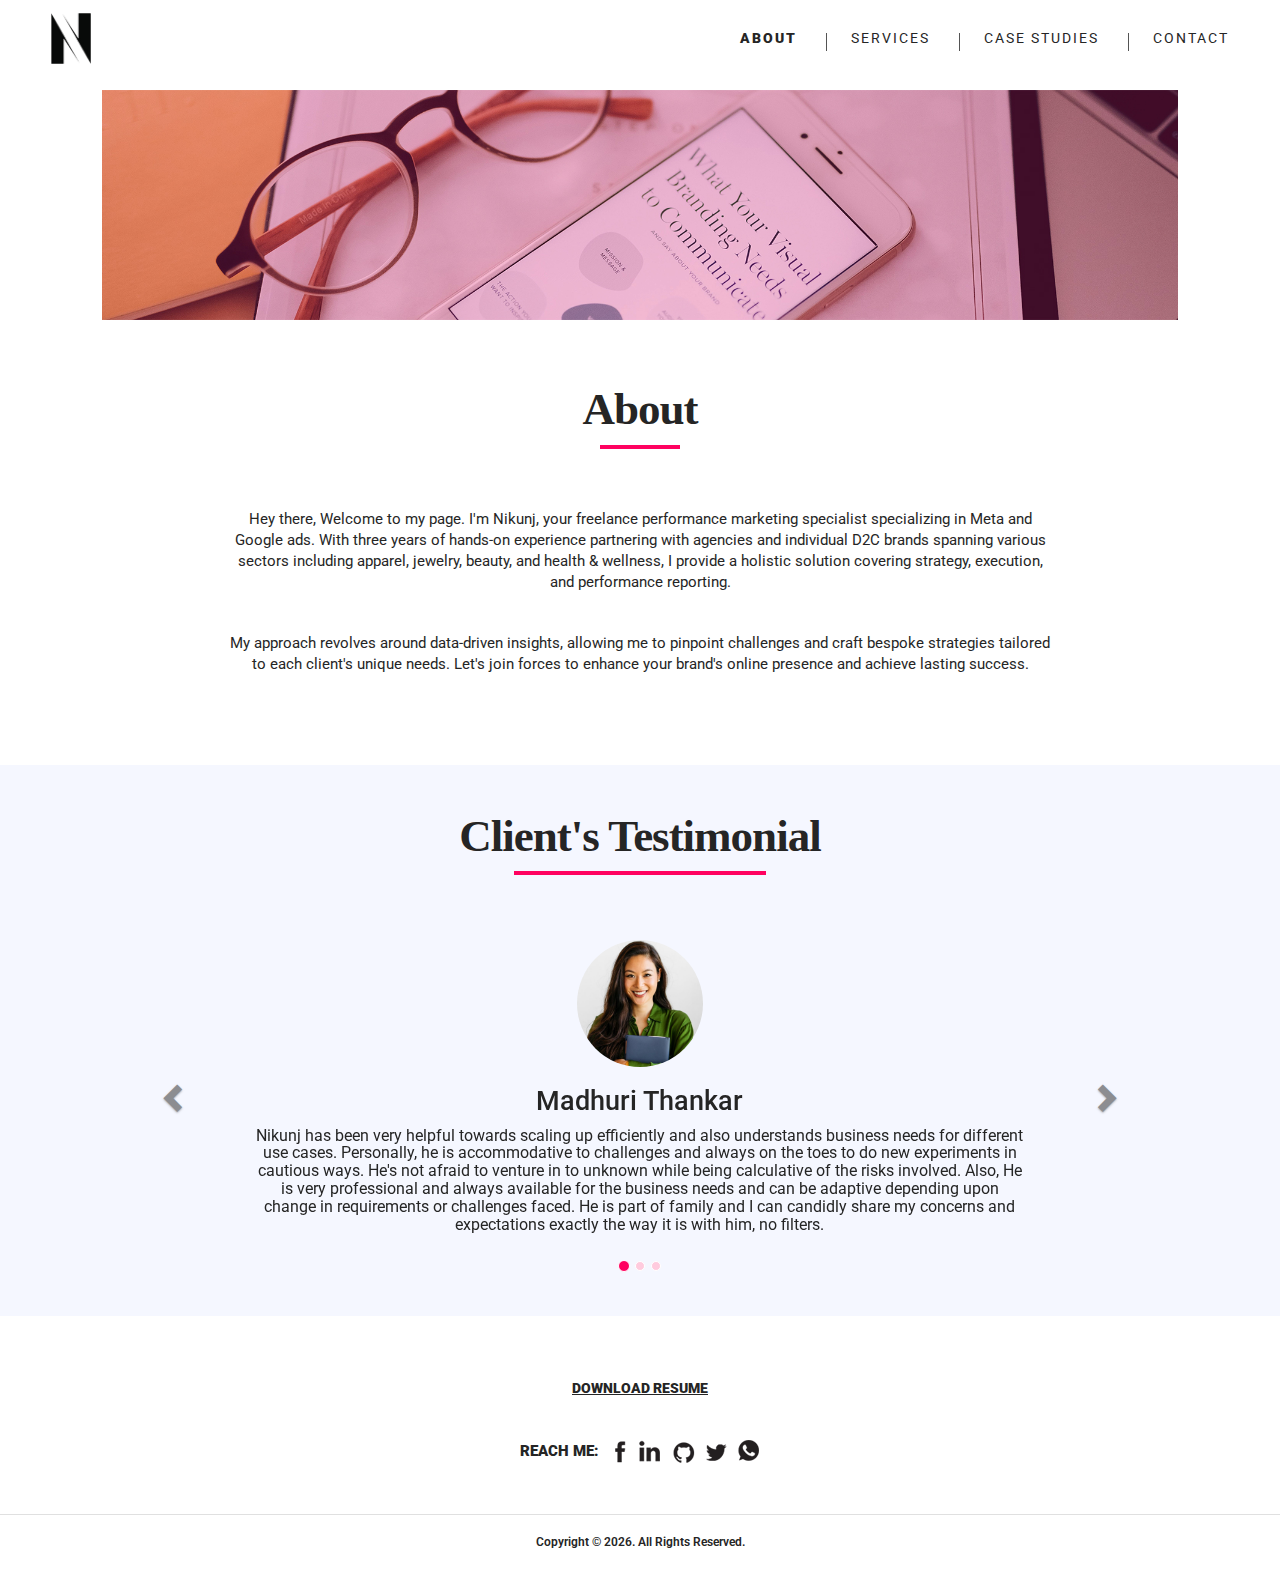
==== about.html @ 2225bbc5 "Update about.html" ====
<!DOCTYPE html>
<html>
<head>
	 <meta http-equiv="X-UA-Compatible" content="IE=edge">
	<meta name="viewport" content="width=device-width, initial-scale=1">
	<title>Nikunj Nagpal: About</title>
	<link rel="shortcut icon" href="fav.png"/>
	<link rel="stylesheet" type="text/css" href="css/style.css">
	<link rel="stylesheet" type="text/css" href="css/about.css">
	<link href="https://fonts.googleapis.com/css?family=Roboto:100,300,400,500,700,900" rel="stylesheet">
	<link rel="stylesheet" href="https://maxcdn.bootstrapcdn.com/bootstrap/3.4.1/css/bootstrap.min.css">
  <script src="https://ajax.googleapis.com/ajax/libs/jquery/3.7.1/jquery.min.js"></script>
  <script src="https://maxcdn.bootstrapcdn.com/bootstrap/3.4.1/js/bootstrap.min.js"></script>
</head>
<body>
<section>
	<header class="navHolder">
        <a href="index.html" class="logo"><img src="images/profile_logo.png" alt="" /></a>
        <ul class="nav vis-desk">
          <li class="active-nav"><a href="about.html">About</a></li>
          <li><a href="services.html">Services</a></li>
          <li><a href="case-studies.html">Case Studies</a></li>
          <li><a href="contact.html">Contact</a></li>
        </ul>
	    <span class="hamburger-box hamburger hamburger--squeeze"> <span class="hamburger-inner"></span></span>
      </header>
      <ul class="mob-nav vis-mob">
	      <li><a href="about.html">About</a></li>
	      <li><a href="services.html">Services</a></li>
	      <li><a href="case-studies.html">Case Studies</a></li>
	      <li><a href="contact.html">Contact</a></li>
    </ul>

<section class="about-holder">
	<div class="banner about">
	</div>
	<div class="about-content">
			<h2 class="sectionTitle">About</h2>
			<p>Hey there, Welcome to my page.  I'm Nikunj, your freelance performance marketing specialist specializing in Meta and Google ads. With three years of hands-on experience partnering with agencies and individual D2C brands spanning various sectors including apparel, jewelry, beauty, and health & wellness, I provide a holistic solution covering strategy, execution, and performance reporting.</p>
				<p> My approach revolves around data-driven insights, allowing me to pinpoint challenges and craft bespoke strategies tailored to each client's unique needs. Let's join forces to enhance your brand's online presence and achieve lasting success.</p>
<!-- <p>I believe in order to learn anything first you need to be curious about it and that will lead you to hell a lot of questions. that very moment you have won it around 90%, rest 10% will be how you find answers for all your question. </p> -->
	</div>
	<div class="testimonialContainer">
		<h2 class="sectionTitle">Client's Testimonial</h2>
		<div id="myCarousel" class="carousel slide" data-ride="carousel">
		  <!-- Indicators -->
		  <ol class="carousel-indicators">
			<li data-target="#myCarousel" data-slide-to="0" class="active"></li>
			<li data-target="#myCarousel" data-slide-to="1"></li>
			<li data-target="#myCarousel" data-slide-to="2"></li>
		  </ol>
	  
		  <!-- Wrapper for slides -->
		  <div class="carousel-inner">
			<div class="item active">
				<div class="clientImage">
					<img src="images/clients/1.jpg" alt="" />
				</div>
				<h2>Madhuri Thankar</h2>
				<h4>Nikunj has been very helpful towards scaling up efficiently and also understands business needs for different use cases. Personally, he is accommodative to challenges and always on the toes to do new experiments in cautious ways. He's not afraid to venture in to unknown while being calculative of the risks involved. Also, He is very professional and always available for the business needs and can be adaptive depending upon change in requirements or challenges faced. 
He is part of family and I can candidly share my concerns and expectations exactly the way it is with him, no filters.</h4>
			</div>
	  
			<div class="item">
				<div class="clientImage">
					<img src="images/clients/1.jpg" alt="" />
				</div>
				<h2>Madhuri Thankar</h2>
				<h4>Nam cursus massa sit amet lorem placerat, ultricies venenatis mauris tincidunt. Morbi leo dolor, euismod quis turpis congue, porta viverra lectus. Integer condimentum nibh a efficitur sodales. </h4>
			</div>
		  
			<div class="item">
				<div class="clientImage">
					<img src="images/clients/1.jpg" alt="" />
				</div>
				<h2>Madhuri Thankar</h2>
				<h4>Nunc eu sapien et quam placerat consectetur. Ut suscipit, urna a commodo vestibulum, sapien metus feugiat diam, eget tempor velit velit nec turpis. Quisque lacinia velit libero, id sagittis lorem sodales non. </h4>
			</div>
		  </div>
	  
		  <!-- Left and right controls -->
		  <a class="left carousel-control" href="#myCarousel" data-slide="prev">
			<span class="glyphicon glyphicon-chevron-left"></span>
			<span class="sr-only">Previous</span>
		  </a>
		  <a class="right carousel-control" href="#myCarousel" data-slide="next">
			<span class="glyphicon glyphicon-chevron-right"></span>
			<span class="sr-only">Next</span>
		  </a>
		</div>
	</div>	
	<div class="socialBlock">
		<a href="Nikunj_Resume.pdf" target="_blank" class="resume-btn">DOWNLOAD RESUME</a>
		
		<div class="social">
			<h4>REACH ME:</h4>
		   <a href="https://www.facebook.com/indar.r.kumar" target="_blank" class="fb"></a>
		   <a href="https://www.linkedin.com/in/indarcode/" target="_blank" class="in"></a>
		   <a href="https://github.com/IndarCode" target="_blank" class="gi"></a>
		   <a href="https://twitter.com/indarCode" target="_blank" class="tw"></a>
		   <a href="" class="wt"></a>
		 </div>
	</div>
	</div>
</section>



<footer>
	 Copyright © <script>document.write(new Date().getFullYear())</script>. All Rights Reserved.
</footer>



 <script src="https://code.jquery.com/jquery-3.3.1.slim.min.js" integrity="sha384-q8i/X+965DzO0rT7abK41JStQIAqVgRVzpbzo5smXKp4YfRvH+8abtTE1Pi6jizo" crossorigin="anonymous"></script>

<script type="text/javascript">
	
const winHeight = $(window).outerHeight();
	const headerHeight = $('header').outerHeight();
	const footerHeight = $('footer').outerHeight();
	const screenHeight = winHeight - (headerHeight + footerHeight);
	const bodyHeight = $('.bodyContainer').outerHeight();

	if( screenHeight  > bodyHeight) {
		$('footer').addClass('fixed');
	}
	else{

	}
</script>
<script src="script/main.js"></script>
</body>
</html>
---- css/style.css ----
* {
  margin: 0px;
  padding: 0px;
  box-sizing: border-box;
  list-style: none;
  text-decoration: none;
  color: #252525 !important;
  font-family: "Roboto", sans-serif;
  font-size: 1.15vw;
}
pre.language-js code *,
pre.language-js code {
  font-family: Consolas, Monaco, "Andale Mono", "Ubuntu Mono", monospace !important;
  font-size: 19px;
}
img {
  display: block;
  max-width: 100%;
  height: auto;
}

a:focus,
input:focus,
textarea:focus {
  outline: none;
}

/*color css*/

.main-color {
  color: #d23669;
}
.bg-main-color {
  background-color: #d23669;
}

/*header css*/
header.navHolder {
  position: fixed;
  left: 0%;
  right: 0%;
  padding: 1% 4%;
  display: flex;
  justify-content: space-between;
  align-items: center;
  top: 0;
  z-index: 1;
  background-color: #fff;
  z-index: 99;
}
header.navHolder.shadow {
  box-shadow: 0px 0px 6px rgb(8, 8, 8, 0.35);
}
a.logo {
  display: block;
  max-width: 40px;
}
/*nav css */

ul.nav li {
  display: inline-block;
  position: relative;
}
ul.nav li.active-nav a {
  font-weight: 900;
  color: #ff0260;
}
ul.nav li a {
  text-transform: uppercase;
  letter-spacing: 2px;
  font-size: 17px;
  padding: 0 25px;
  font-weight: 400;
}
ul.nav li:last-child a {
  padding: 0 0px 0 25px;
}
ul.nav li a:hover {
  font-weight: 900;
  color: #252525;
}
ul.nav li:after {
  content: " ";
  display: block;
  height: 18px;
  width: 1px;
  background-color: #545454;
  position: absolute;
  top: 5px;
}
ul.nav li:first-child:after {
  display: none;
}

.share h4 {
  text-transform: uppercase;
  font-size: 0.9vw;
  letter-spacing: 1px;
}
.social h4 {
  font-size: 15px;
  font-weight: 900;
  display: inline-block;
  margin-right: 10px;
  line-height: 15px;
}
.social {
  position: fixed;
  bottom: 8%;
  left: 5%;
}
.social a {
  height: 25px;
  width: 25px;
  background-image: url(../images/sprite.png);
  background-position: 0 0;
  display: inline-block;
  margin: 0 2px;
  vertical-align: bottom;
}
.social a.fb {
  background-position: 0 0;
  width: 15px;
}
.social a.in {
  background-position: -25px 0;
}
.social a.gi {
  background-position: -58px 0;
}
.social a.tw {
  background-position: -94px 0;
}
.social a.wt {
  background-position: -129px 0;
  width: 22px;
}
.social a.fb:hover {
  background-position: 0 -29px;
}
.social a.in:hover {
  background-position: -25px -29px;
}
.social a.gi:hover {
  background-position: -58px -29px;
}
.social a.tw:hover {
  background-position: -94px -29px;
}
.social a.wt:hover {
  background-position: -129px -29px;
  width: 22px;
}

.banner {
  width: 84vw;
  margin: 10vh auto 5vh;
  height: 33vh;
  background-image: url(../images/page_banner.jpg);
  background-position: right;
  background-size: cover;
  max-height: 230px;
}

.sectionTitle {
  font-family: "Abril Fatface", serif;
  font-size: 5vh;
  letter-spacing: -1px;
  display: inline-block;
  font-weight: 600;
}

h2.sectionTitle:after {
  content: ' ';
  display: block;
  height: 4px;
  width: 70%;
  background-color: #ff0260;
  margin: 10px auto;
}

footer {
  padding: 20px;
  text-align: center;
  font-size: 12px;
  color: #666;
  font-weight: 600;
  line-height: 14px;
  border-top: 1px solid #e0e0e0;
}
footer.fixed {
  position: fixed;
  left: 0;
  bottom: 0;
  right: 0;
}

@media (max-width: 767px) {
  p {
    font-size: 15px;
    line-height: 21px;
}
  a.logo {
    max-width: 30px;
    display: block;
    margin-top: 5px;
  }
  .banner {
    width: 90vw;
    height: 18vh;
  }
  section.in header {
    padding: 10px 5%;
    background-color: #fff;
    left: 0;
    right: 0;
    box-shadow: 0px -3px 7px #666;
  }
  h2.sectionTitle:after {
    margin: 10px auto;
}
.about-content a.resume-btn {
  font-size: 12px !important;
}
}

@media (min-width: 768px) and (max-width: 1024px) {
  header {
    padding: 15px 0;
    box-shadow: 0px -3px 7px #666;
  }
  .banner {
    width: 90vw;
    height: 18vh;
  }
  a.logo {
    max-width: 35px;
    margin-top: 5px;
  }
  p {
    font-size: 15px;
    line-height: 21px;
}
}

@media (min-width: 1200px) and (max-width: 1400px) {
  /** {
    font-size: 18px;
  }*/
  a.logo {
    width: 140px;
  }

  ul.nav li a {
    font-size: 14px;
  }
  pre.language-js code *,
  pre.language-js code {
    font-family: Consolas, Monaco, "Andale Mono", "Ubuntu Mono", monospace !important;
    font-size: 17px;
  }
}

@media (max-width: 1024px) {
  /*Hamburger menu icon css*/
  .vis-desk {
    display: none !important;
  }
  .hamburger-box {
    width: 30px;
    height: 24px;
    display: inline-block;
    position: relative;
    float: right;
    margin: 3px -2px 0 0;
  }
  .hamburger-inner {
    display: block;
    top: 50%;
    margin-top: -2px;
  }
  .hamburger-inner,
  .hamburger-inner::before,
  .hamburger-inner::after {
    width: 31px;
    height: 2px;
    background-color: #282727;
    position: absolute;
    transition-property: transform;
    transition-duration: 0.15s;
    transition-timing-function: ease;
  }
  .hamburger.is-active .hamburger-inner,
  .hamburger.is-active .hamburger-inner::before,
  .hamburger.is-active .hamburger-inner::after {
    width: 22px;
  }
  .hamburger-inner::before,
  .hamburger-inner::after {
    content: "";
    display: block;
  }
  .hamburger-inner::before {
    top: -7px;
  }
  .hamburger-inner::after {
    bottom: -7px;
  }
  .hamburger--squeeze .hamburger-inner {
    transition-duration: 0.1s;
    transition-timing-function: cubic-bezier(0.55, 0.055, 0.675, 0.19);
  }
  .hamburger--squeeze .hamburger-inner::before {
    transition: top 0.1s 0.14s ease, opacity 0.1s ease;
  }
  .hamburger--squeeze .hamburger-inner::after {
    transition: bottom 0.1s 0.14s ease,
      transform 0.1s cubic-bezier(0.55, 0.055, 0.675, 0.19);
  }
  .hamburger--squeeze.is-active .hamburger-inner {
    transform: rotate(45deg);
    transition-delay: 0.14s;
    transition-timing-function: cubic-bezier(0.215, 0.61, 0.355, 1);
  }
  .hamburger--squeeze.is-active .hamburger-inner::before {
    top: 0;
    opacity: 0;
    transition: top 0.1s ease, opacity 0.1s 0.14s ease;
  }
  .hamburger--squeeze.is-active .hamburger-inner::after {
    bottom: 0;
    transform: rotate(-90deg);
    transition: bottom 0.1s ease,
      transform 0.1s 0.14s cubic-bezier(0.215, 0.61, 0.355, 1);
  }
  .mob-nav {
    display: block;
    position: fixed;
    left: 0;
    right: 0;
    background-color: #fff;
    top: -200px;
    padding: 20px 0;
    transition: all 0.6s ease;
    z-index: 9;
  }
  .mob-nav.isActive {
    top: 50px;
    box-shadow: 0px -2px 8px 0px #5a5a5a;
    border-top: 1px solid #d4d4d4;
  }
  .mob-nav li:last-child a {
    padding: 8px 7.5%;
  }
  .mob-nav li:after {
    display: none;
  }
  .mob-nav li {
    display: block;
  }
  .mob-nav li a {
    font-size: 13px;
    font-weight: 400;
    display: block;
    padding: 8px 7.5%;
    text-transform: uppercase;
    letter-spacing: 2px;
  }
  footer {
    padding: 15px;
    font-size: 11px;
    color: #666;
  }
}

@media (min-width: 1025px) {
  .vis-mob {
    display: none !important;
  }
  span.hamburger-box.hamburger.hamburger--squeeze {
    display: none;
  }
}
---- css/about.css ----
.about-content {
    width: calc(100% - 35vw);
    text-align: center;
    margin: 0 auto 10vh;
}
.banner.about {
    background-image: url("../images/about_banner.jpg");
    background-position: center;
}

.about-content p {
    margin-top: 40px;
}
.about-content p span{
    font-weight: 600;
    color: #ff0260;
}
.testimonialContainer {
    width: 100%;
    text-align: center;
    background-color: #f5f7ff;
    padding: 3vh 8vh;
    margin-bottom: 5vh;
}
.carousel {
    position: relative;
    max-width: 70vw;
    margin: 0 auto;
}
.carousel h2{
    font-size: 3vh;
}
.carousel h4{
    font-size: 1.8vh;
    font-weight: 400;
    min-height: 10vh;
}
.clientImage {
    max-width: 14vh;
    border-radius: 50%;
    overflow: hidden;
    margin: 0 auto;
}
.carousel-indicators {
    bottom: 0px !important;
}
.carousel-indicators li {
    background-color: #ffcbde !important;
}
.carousel-indicators li.active {
    background-color: #ff0260 !important;
}
.item {
    padding: 5vh 2vh;
}
.carousel-control {
    background-image: none !important;
}
.carousel-control.right {
    right: -10% !important;
}
.carousel-control.left {
    left: -10%;
}
.socialBlock {
    text-align: center;
    margin-bottom: 5vh;
}
.socialBlock .social {
    position: static;
    margin-top: 4vh;
} 
.socialBlock a {
    vertical-align: middle;
}
.socialBlock a.resume-btn {
    font-size: 1.5vh;
    font-weight: 900;
    margin-top: 2vh;
    display: inline-block;
    text-decoration: underline;
    color: #ff0260;
}
.carousel-inner {
    position: relative;
    width: 90% !important;
    overflow: hidden;
    margin: 0 auto;
    max-width: 1600px 
}






@media (max-width: 767px){
    
.about-content {
    width: 90%;
    text-align: center;
    margin-top: 50px;
}
.about-content h2 {
    font-size: 30px;
    margin-bottom: 10px;
}
.about-content p {
    margin-top: 15px;
}
.social h4 {
    font-size: 12px;
    margin-right: 0;
    display: block;
    line-height: 15px;
    margin-bottom: 7px;
}
}


@media (min-width: 768px) and (max-width: 1024px) {
    .about-content {
        width: 75%;
    }
}
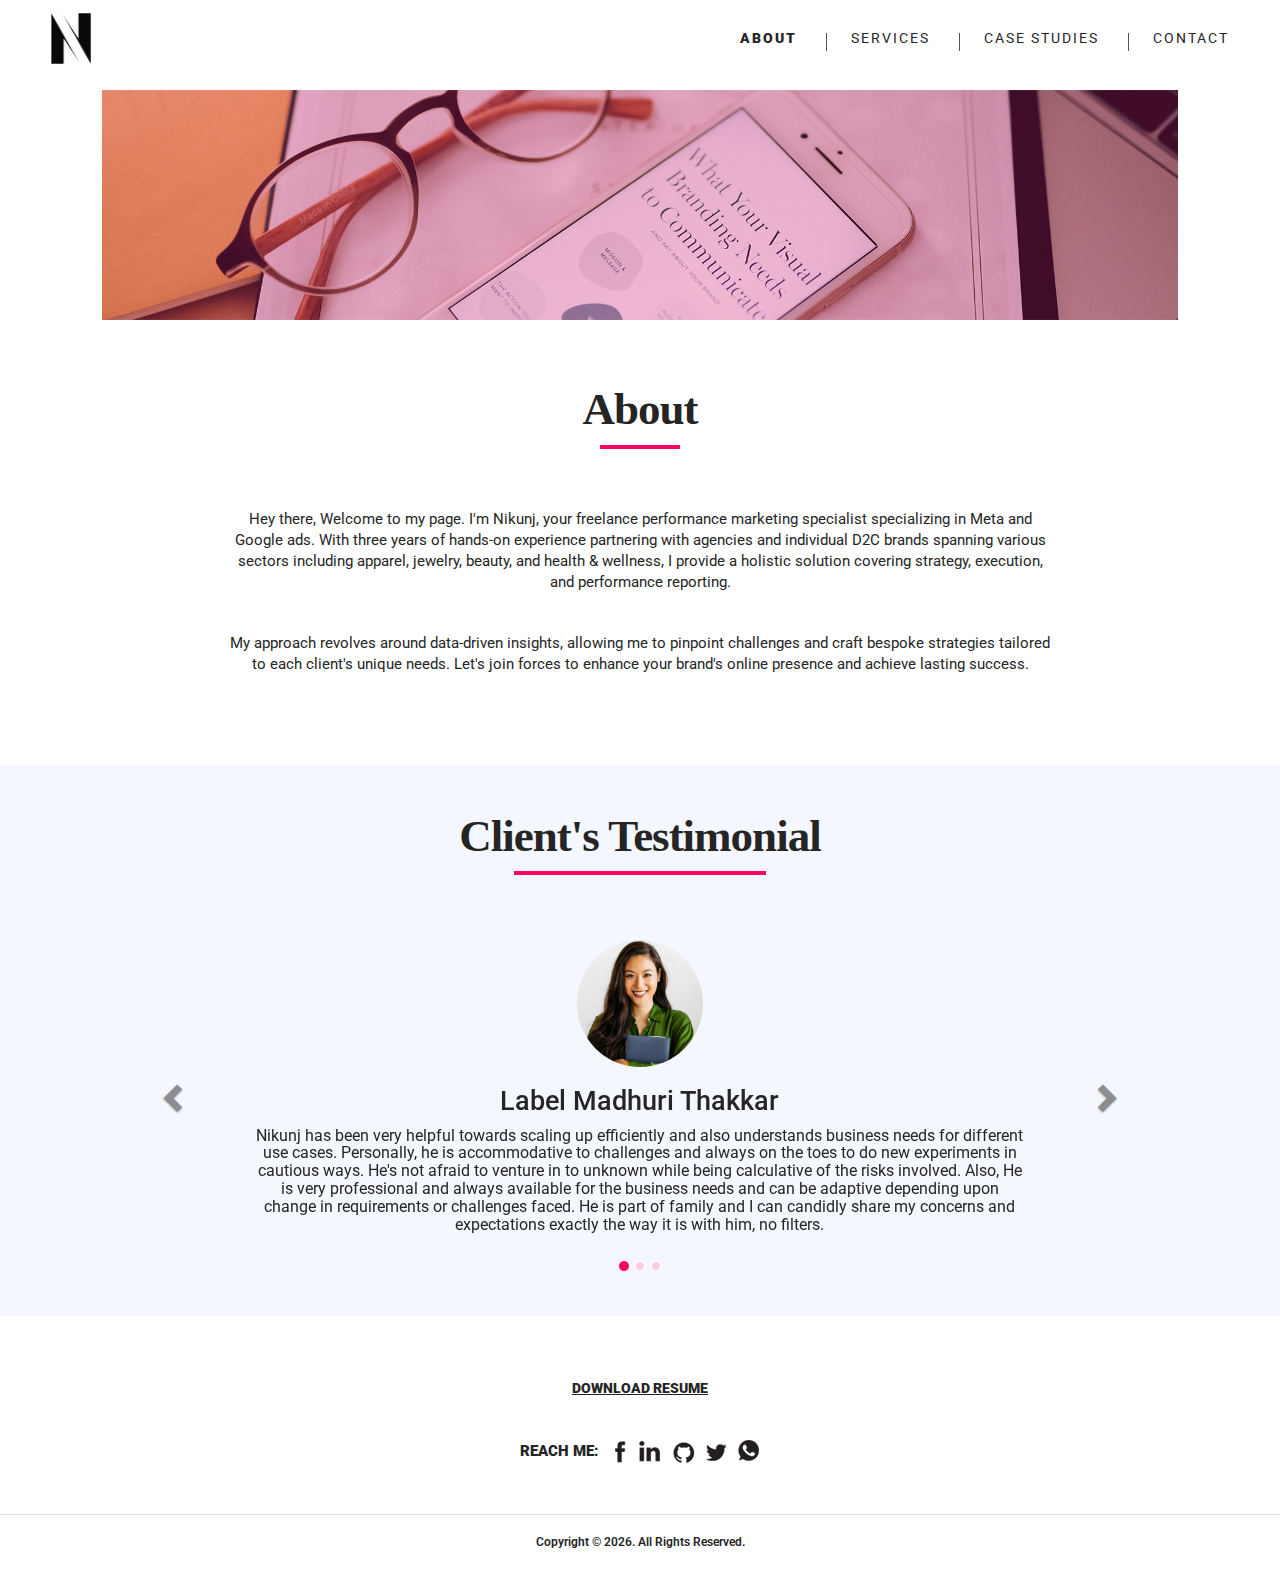
==== commit 39ed93f4: "Update about.html" ====
--- a/about.html
+++ b/about.html
@@ -56,7 +56,7 @@
 				<div class="clientImage">
 					<img src="images/clients/1.jpg" alt="" />
 				</div>
-				<h2>Madhuri Thankar</h2>
+				<h2>Label Madhuri Thakkar</h2>
 				<h4>Nikunj has been very helpful towards scaling up efficiently and also understands business needs for different use cases. Personally, he is accommodative to challenges and always on the toes to do new experiments in cautious ways. He's not afraid to venture in to unknown while being calculative of the risks involved. Also, He is very professional and always available for the business needs and can be adaptive depending upon change in requirements or challenges faced. 
 He is part of family and I can candidly share my concerns and expectations exactly the way it is with him, no filters.</h4>
 			</div>
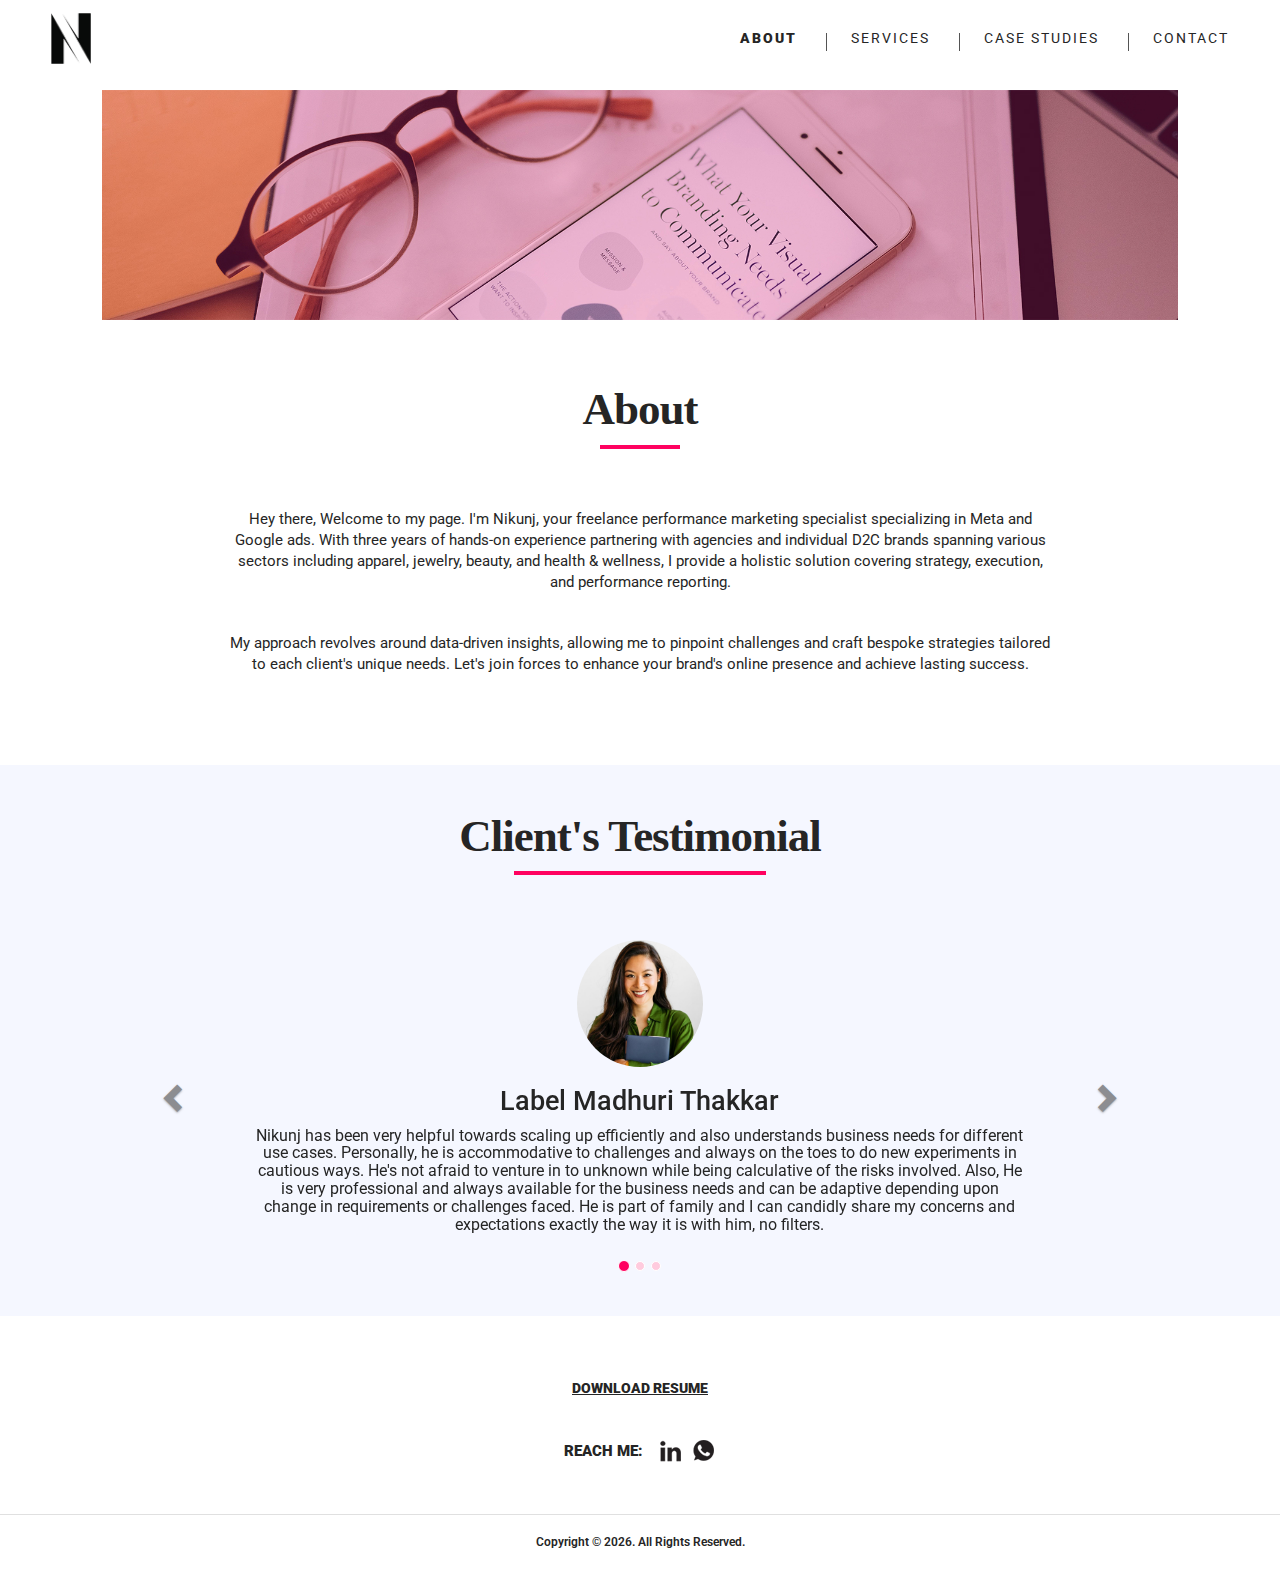
==== commit 7404ca66: "Update about.html" ====
--- a/about.html
+++ b/about.html
@@ -94,10 +94,7 @@
 		
 		<div class="social">
 			<h4>REACH ME:</h4>
-		   <a href="https://www.facebook.com/indar.r.kumar" target="_blank" class="fb"></a>
-		   <a href="https://www.linkedin.com/in/indarcode/" target="_blank" class="in"></a>
-		   <a href="https://github.com/IndarCode" target="_blank" class="gi"></a>
-		   <a href="https://twitter.com/indarCode" target="_blank" class="tw"></a>
+		   <a href="https://www.linkedin.com/in/nikunj-nagpal-a7a418149/" target="_blank" class="in"></a>
 		   <a href="" class="wt"></a>
 		 </div>
 	</div>
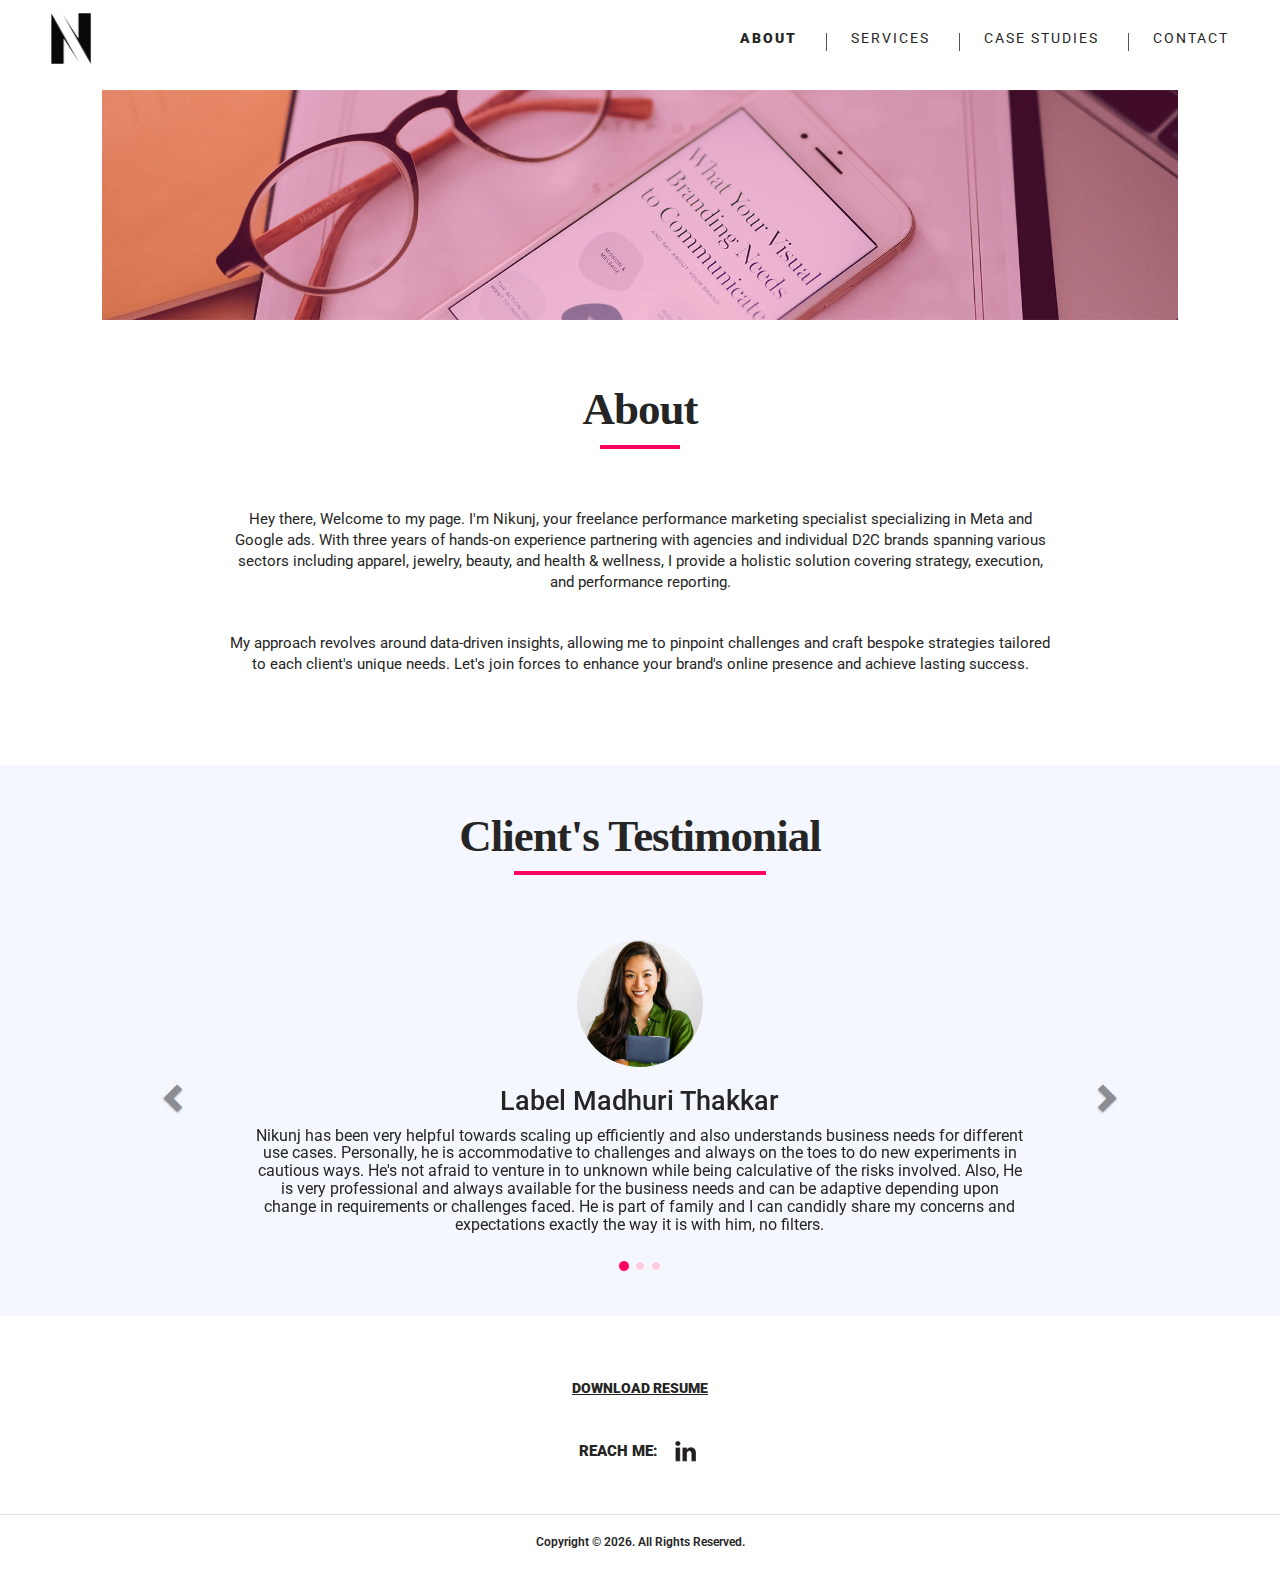
==== commit 0f68af6f: "Update about.html" ====
--- a/about.html
+++ b/about.html
@@ -95,7 +95,6 @@
 		<div class="social">
 			<h4>REACH ME:</h4>
 		   <a href="https://www.linkedin.com/in/nikunj-nagpal-a7a418149/" target="_blank" class="in"></a>
-		   <a href="" class="wt"></a>
 		 </div>
 	</div>
 	</div>
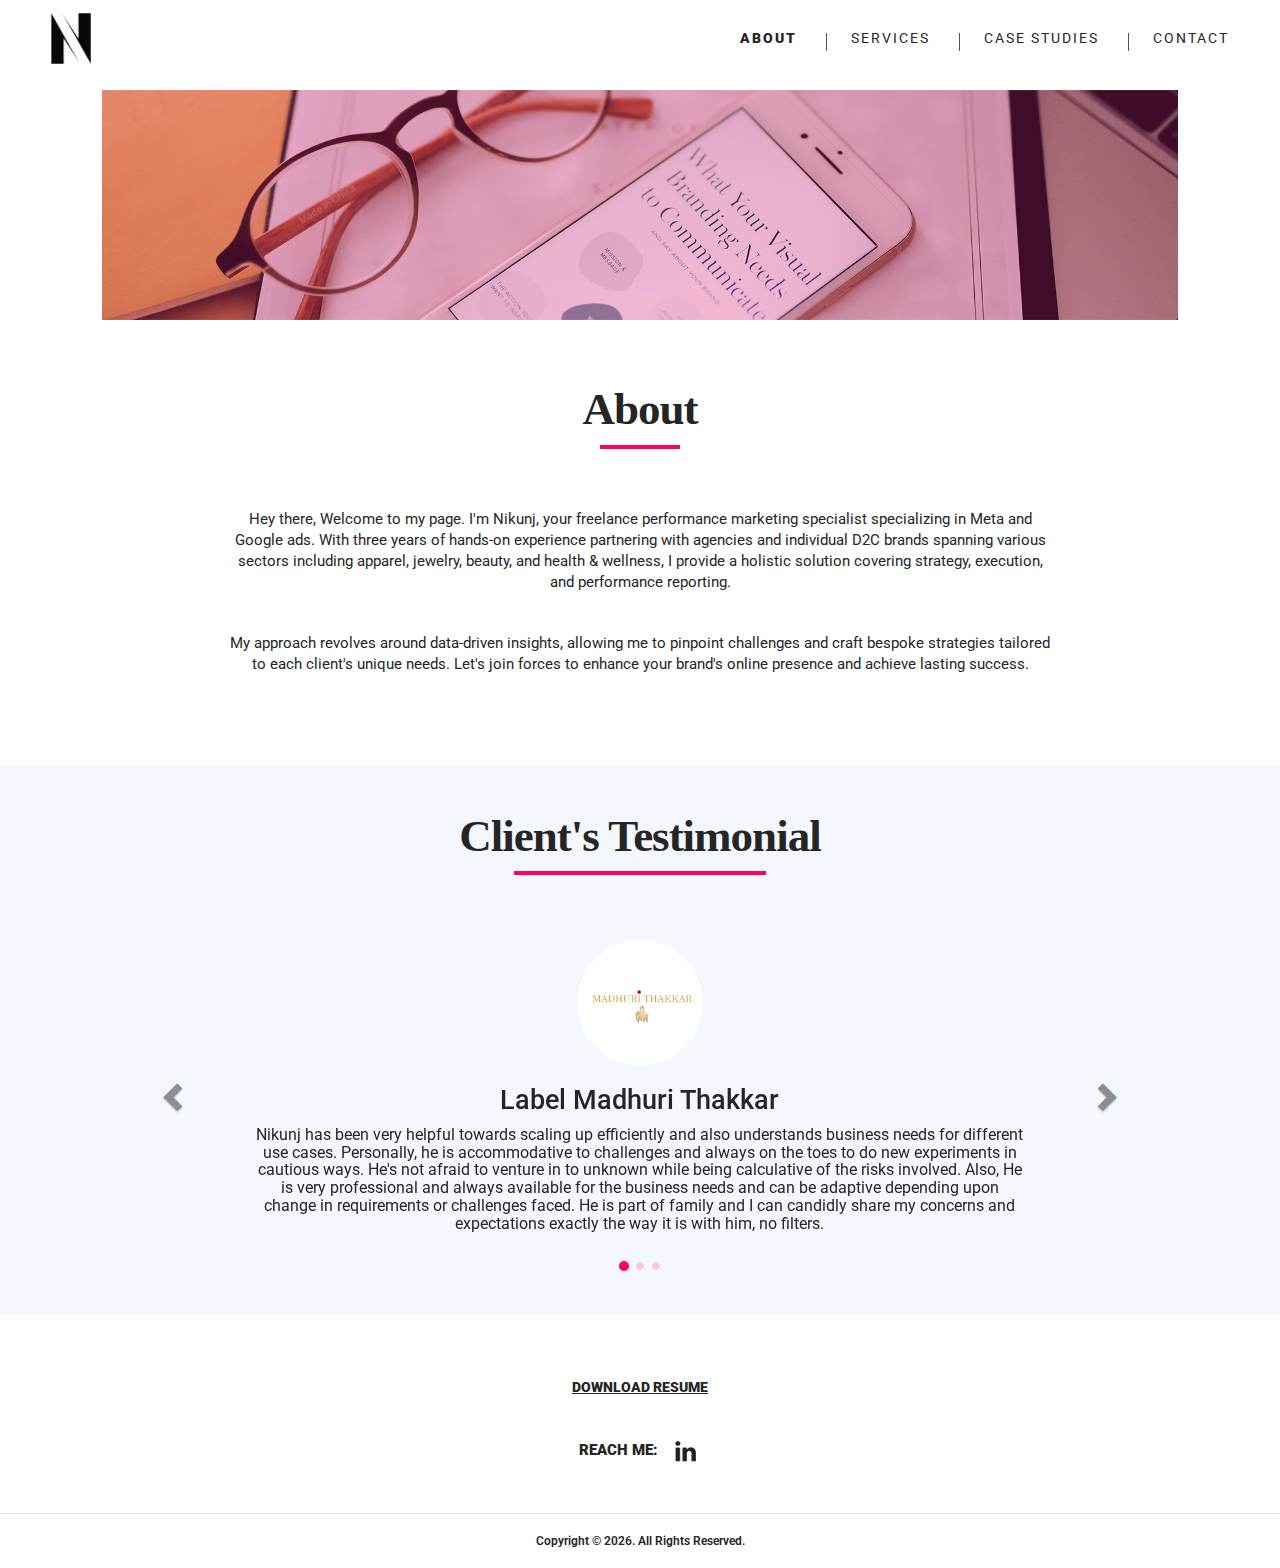
==== commit 76beb73c: "Update about.html" ====
--- a/about.html
+++ b/about.html
@@ -54,7 +54,7 @@
 		  <div class="carousel-inner">
 			<div class="item active">
 				<div class="clientImage">
-					<img src="images/clients/1.jpg" alt="" />
+					<img src="images/clients/MT Logo.jfif" alt="" />
 				</div>
 				<h2>Label Madhuri Thakkar</h2>
 				<h4>Nikunj has been very helpful towards scaling up efficiently and also understands business needs for different use cases. Personally, he is accommodative to challenges and always on the toes to do new experiments in cautious ways. He's not afraid to venture in to unknown while being calculative of the risks involved. Also, He is very professional and always available for the business needs and can be adaptive depending upon change in requirements or challenges faced. 
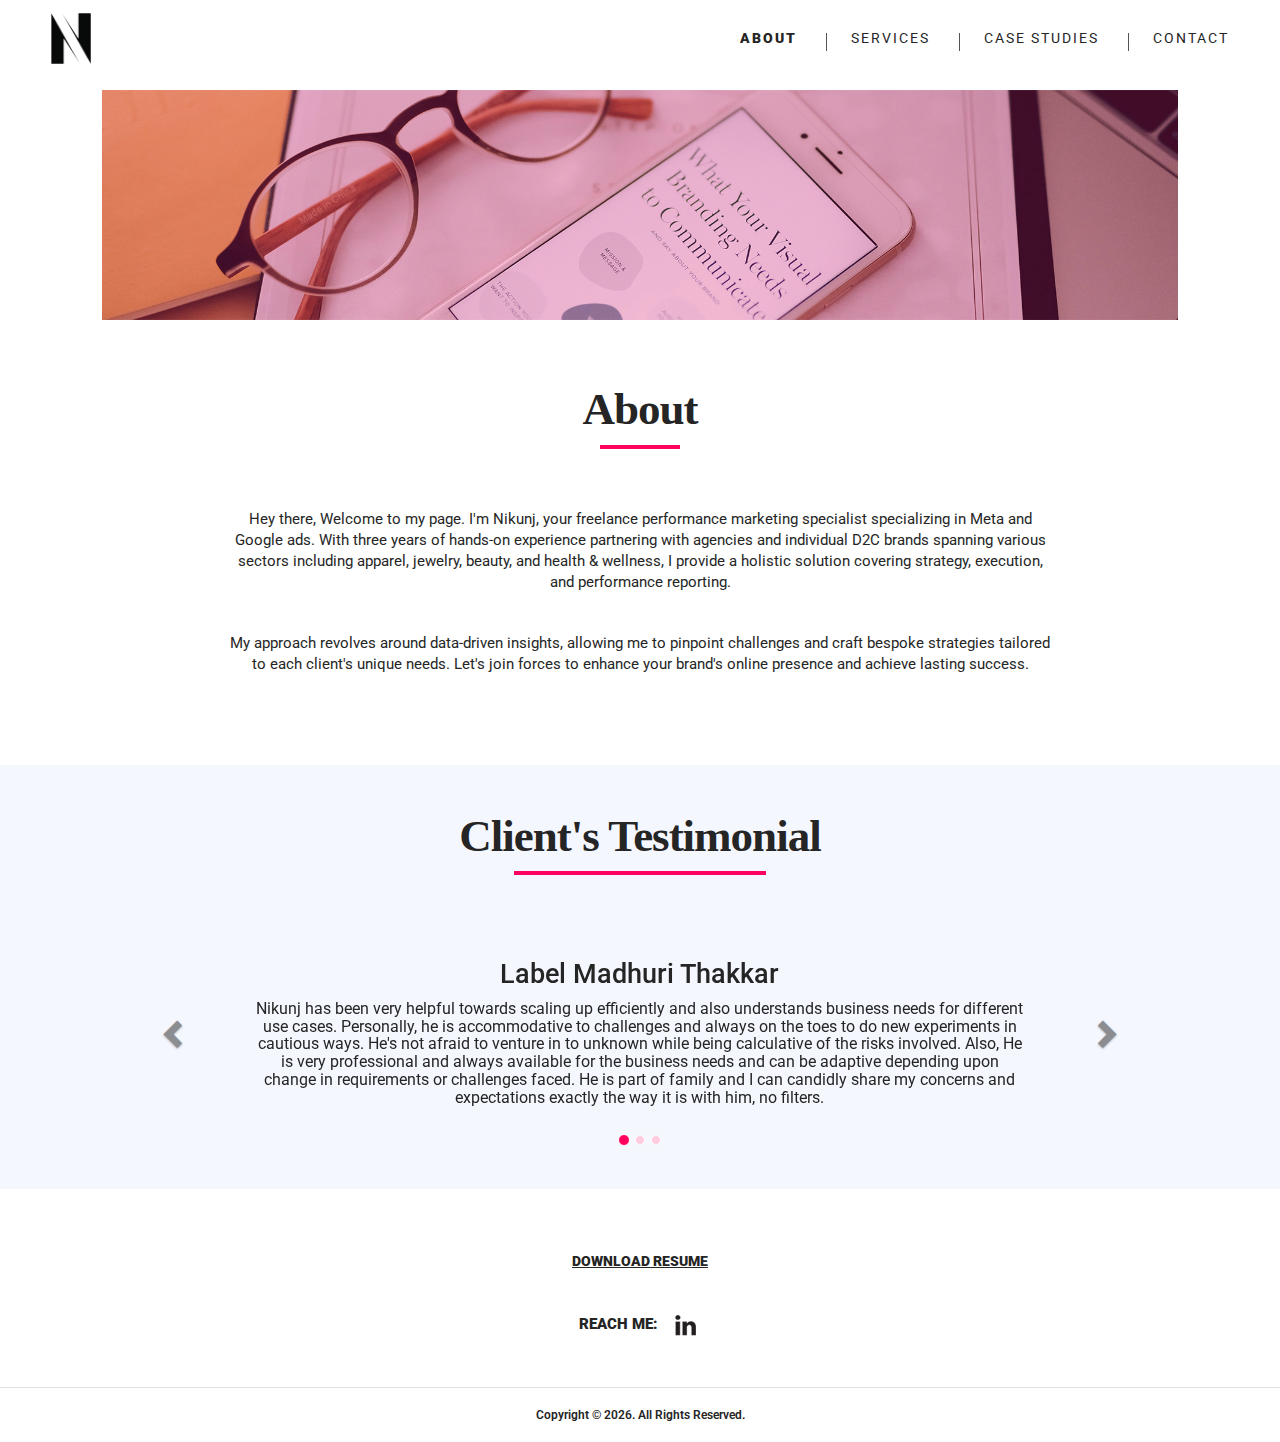
==== commit 576d8b4a: "Update about.html" ====
--- a/about.html
+++ b/about.html
@@ -54,7 +54,7 @@
 		  <div class="carousel-inner">
 			<div class="item active">
 				<div class="clientImage">
-					<img src="images/clients/MT Logo.jfif" alt="" />
+					<img src="images/clients/MTLogo.jpg" alt="" />
 				</div>
 				<h2>Label Madhuri Thakkar</h2>
 				<h4>Nikunj has been very helpful towards scaling up efficiently and also understands business needs for different use cases. Personally, he is accommodative to challenges and always on the toes to do new experiments in cautious ways. He's not afraid to venture in to unknown while being calculative of the risks involved. Also, He is very professional and always available for the business needs and can be adaptive depending upon change in requirements or challenges faced. 
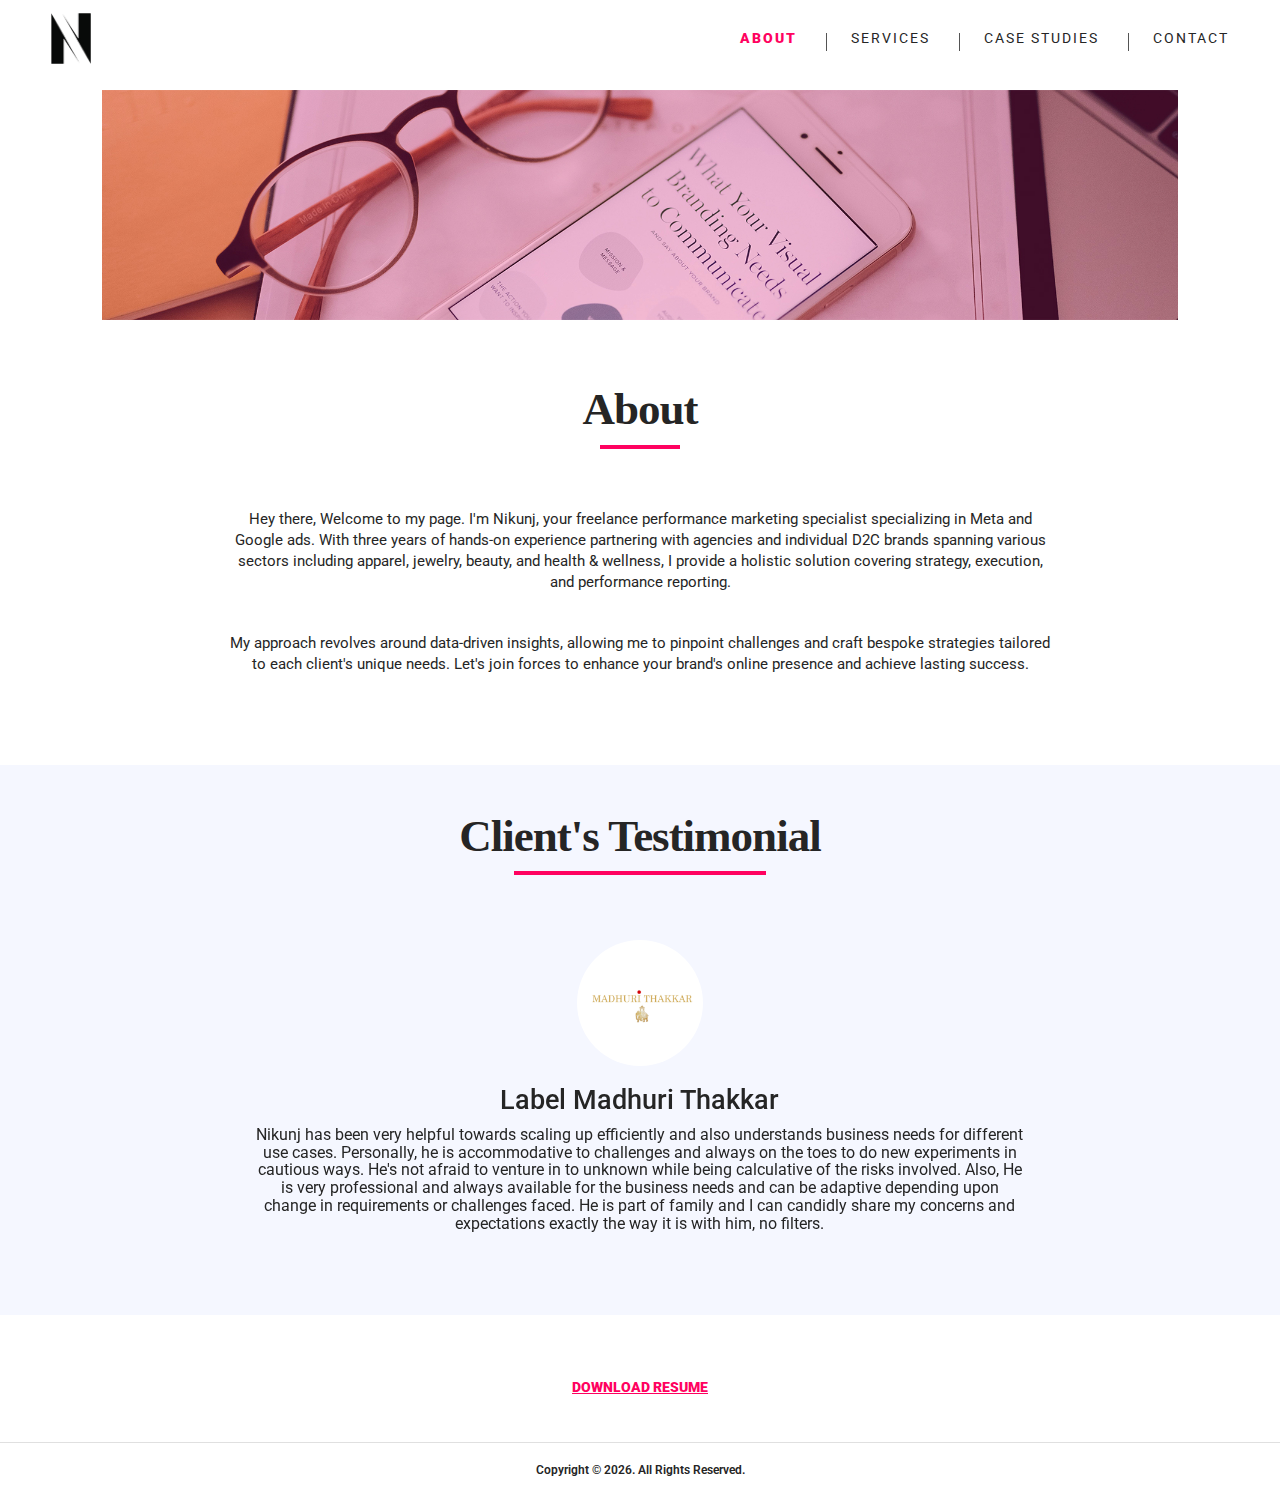
==== commit 4a350519: "temp" ====
--- a/about.html
+++ b/about.html
@@ -44,11 +44,11 @@
 		<h2 class="sectionTitle">Client's Testimonial</h2>
 		<div id="myCarousel" class="carousel slide" data-ride="carousel">
 		  <!-- Indicators -->
-		  <ol class="carousel-indicators">
+		  <!-- <ol class="carousel-indicators">
 			<li data-target="#myCarousel" data-slide-to="0" class="active"></li>
 			<li data-target="#myCarousel" data-slide-to="1"></li>
 			<li data-target="#myCarousel" data-slide-to="2"></li>
-		  </ol>
+		  </ol> -->
 	  
 		  <!-- Wrapper for slides -->
 		  <div class="carousel-inner">
@@ -61,7 +61,7 @@
 He is part of family and I can candidly share my concerns and expectations exactly the way it is with him, no filters.</h4>
 			</div>
 	  
-			<div class="item">
+			<!-- <div class="item">
 				<div class="clientImage">
 					<img src="images/clients/1.jpg" alt="" />
 				</div>
@@ -75,27 +75,27 @@
 				</div>
 				<h2>Madhuri Thankar</h2>
 				<h4>Nunc eu sapien et quam placerat consectetur. Ut suscipit, urna a commodo vestibulum, sapien metus feugiat diam, eget tempor velit velit nec turpis. Quisque lacinia velit libero, id sagittis lorem sodales non. </h4>
-			</div>
+			</div> -->
 		  </div>
 	  
 		  <!-- Left and right controls -->
-		  <a class="left carousel-control" href="#myCarousel" data-slide="prev">
+		  <!-- <a class="left carousel-control" href="#myCarousel" data-slide="prev">
 			<span class="glyphicon glyphicon-chevron-left"></span>
 			<span class="sr-only">Previous</span>
 		  </a>
 		  <a class="right carousel-control" href="#myCarousel" data-slide="next">
 			<span class="glyphicon glyphicon-chevron-right"></span>
 			<span class="sr-only">Next</span>
-		  </a>
+		  </a> -->
 		</div>
 	</div>	
 	<div class="socialBlock">
 		<a href="Nikunj_Resume.pdf" target="_blank" class="resume-btn">DOWNLOAD RESUME</a>
 		
-		<div class="social">
+		<!-- <div class="social">
 			<h4>REACH ME:</h4>
 		   <a href="https://www.linkedin.com/in/nikunj-nagpal-a7a418149/" target="_blank" class="in"></a>
-		 </div>
+		 </div> -->
 	</div>
 	</div>
 </section>
--- a/css/style.css
+++ b/css/style.css
@@ -63,7 +63,7 @@
 }
 ul.nav li.active-nav a {
   font-weight: 900;
-  color: #ff0260;
+  color: #ff0260 !important;
 }
 ul.nav li a {
   text-transform: uppercase;
--- a/css/about.css
+++ b/css/about.css
@@ -79,7 +79,7 @@
     margin-top: 2vh;
     display: inline-block;
     text-decoration: underline;
-    color: #ff0260;
+    color: #ff0260 !important;
 }
 .carousel-inner {
     position: relative;
@@ -115,6 +115,22 @@
     line-height: 15px;
     margin-bottom: 7px;
 }
+.testimonialContainer {
+    width: 100%;
+    text-align: center;
+    background-color: #f5f7ff;
+    padding: 3vh 0vh;
+    margin-bottom: 5vh;
+}
+.testimonialContainer h2 {
+    font-size: 30px;
+    margin-bottom: 10px;
+}
+.carousel {
+    position: relative;
+    max-width: 90vw;
+    margin: 0 auto;
+}
 }
 
 
@@ -122,4 +138,15 @@
     .about-content {
         width: 75%;
     }
+    .testimonialContainer {
+        width: 100%;
+        text-align: center;
+        background-color: #f5f7ff;
+        padding: 3vh 0vh;
+        margin-bottom: 5vh;
+    }
+    .testimonialContainer h2 {
+        font-size: 30px;
+        margin-bottom: 10px;
+    }
 }